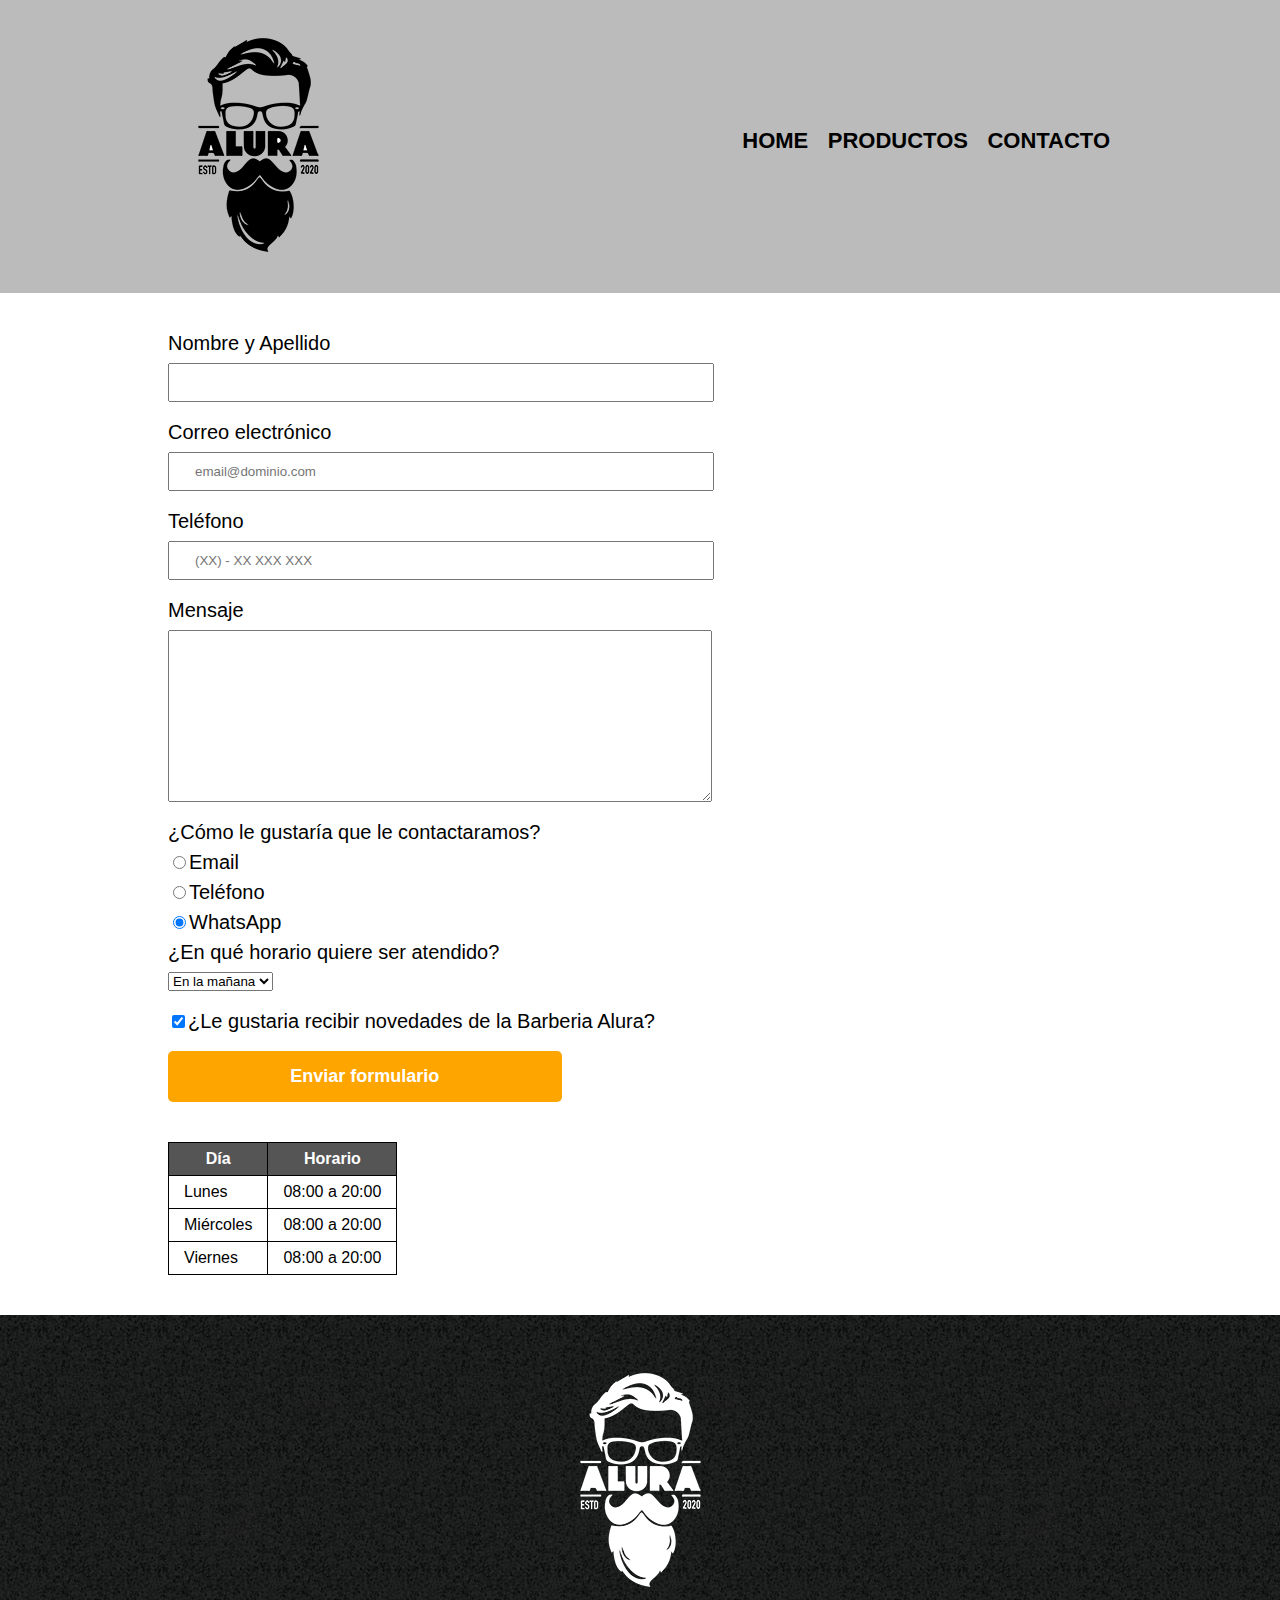
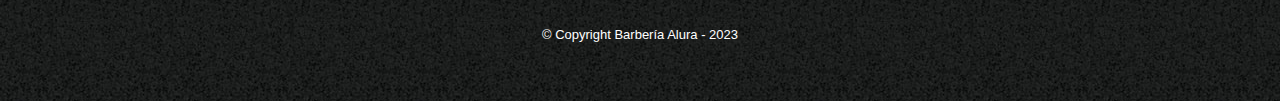
==== contacto.html @ 718966ab "Creando proyecto de página Barberia" ====
<!DOCTYPE html>

<html lang="es">

<head>
    <meta charset="UTF-8">
    <title>Contacto - Barberia Alura</title>
    <link rel="stylesheet" href="reset.css">
    <link rel="stylesheet" href="style.css">
</head>

<body>
    <header>
        <div class="caja">
            <h1>  <!-- Se debe usar la proíedad alt en las imagenes por si hay mala conexión y no carga bien-->
                <img src="imagenes/logo.png" alt="Logo de la Barberia Alura">
            </h1>
            <nav>
                <ul>
                    <li><a href="Index.html">Home</a></li>
                    <li><a href="productos.html">Productos</a></li>
                    <li><a href="contacto.html">Contacto</a></li>
                </ul>
            </nav>
        </div>
    </header>

    <main>
        <div class="contenido-formulario">  <!-- Para crear un formulario existe la etiqueta form -->
        <form>
            <!-- La etiqueta label e input deben de ir "casados"-->
            <!-- se usa un id en el input y este mismo se usa con un for en el label-->
            <label for="nombreapellido">Nombre y Apellido</label>
            <!-- Se debe indicar el tipo de dato que recogera el input-->
            <input type="text" id="nombreapellido" class="input-padron" required>
            
            <label for="correoelectronico">Correo electrónico</label> <!--required se usa para marcar datos obligatorios-->
            <input type="email" id="correoelectronico" class="input-padron" required placeholder="email@dominio.com">

            <!--label es una etiqueta que sirve de guia para llenar el formulario-->
            <label for="telefono">Teléfono</label>  <!--placeholder se usa para ayudar al usuario con el llenado del formulario con los datos correctos-->
            <input type="tel" id="telefono" class="input-padron" required placeholder="(XX) - XX XXX XXX">
            
            <!-- En el text-area igualmente se deben casar-->
            <label for="mensaje">Mensaje</label>
            <!-- Para manipular el tamaño por defecto se usa el número de columnas y filas-->
            <textarea id="mensaje" cols="70" rows="10" class="input-padron" required></textarea>

            <!--fieldset se usa para dividir los diferentes elementos del formulario, es como un "div" pero especifico del formulario-->
            <fieldset>

                <!--legend es como la etiqueta "p" pero es especifica de los formularios-->
                <legend>¿Cómo le gustaría que le contactaramos?</legend>
    
                <!-- Igualmente casamiento, se acostumbra a darle un "valor"-->
                <label for="radio-email"><input type="radio" name="contacto" value="email" id="radio-email">Email</label>
                <!-- Para que pertenezcan a la misma "familia" deben de tener
                 un nombre igual a todos los input-radio que necesite-->
                
                <label for="radio-telefono"><input type="radio" name="contacto" value="telefono" id="radio-telefono">Teléfono</label>

                <!--para que la marca aparezca antes que la etiquta se implenta el label->input->nombre en la etiqueta-->
                <label for="radio-whatsapp"><input type="radio" name="contacto" value="whatsapp" id="radio-whatsapp" checked>WhatsApp</label>
                
            </fieldset>

            <fieldset>
            <legend>¿En qué horario quiere ser atendido?</legend>
            <!--select se usa para crear varias opciones-->
            <select>  <!--dentro con la etiqueta option se ingresan las opciones a elegir-->
                <option>En la mañana</option>
                <option>En la tarde</option>
                <option>En la noche</option>
            </select>
            </fieldset>

            <!--checked se usa para marcar alcuna casilla por deful se implementa en la casilla deseada-->
            <label class="check-box"><input type="checkbox" checked>¿Le gustaria recibir novedades de la Barberia Alura?</label>

            <!-- Para crear un boton se usa el input type "submit" y el value es el nombre con el que aparece-->
            <input type="submit" value="Enviar formulario" class="enviar">
        </form>

        <!--Para la creación de tablas se usa la etiqueta table-->
        <table>
            <!--thead vendria a se la etiqueta header-->
            <thead> <!--Dentro va la fila padrón-->
                <tr> <!--Indica la fila-->
                    <th>Día</th> <!--Indica el valor en cada columa de la misma fila-->
                    <th>Horario</th> <!--Esta etiqueta es especifica del encabezado-->
                </tr>
            </thead>

            <tbody> <!--Indica el cuerpo de la tabla-->
                <tr>
                    <td>Lunes</td>
                    <td>08:00 a 20:00</td>
                </tr>
                <tr>
                    <td>Miércoles</td>
                    <td>08:00 a 20:00</td>
                </tr>
                <tr>
                    <td>Viernes</td>
                    <td>08:00 a 20:00</td>
                </tr>
            </tbody>
        </table>
    </div>
    </main>
    <footer>
        <img src="imagenes/logo-blanco.png" alt="Logo de la Barberia Alura">
        <p class="copyright">&copy; Copyright Barbería Alura - 2023</p>
    </footer>
</body>
---- style.css ----
body{
    font-family: 'Montserrat', sans-serif;
}

header{
    background: #bbbbbb;
    padding: 20px 0;
}

.caja{
    width: 940px;
    position: relative; /*Altera la posición del elemento en*/
    margin: 0 auto;
}

nav{
    position: absolute; /*Aletara la posicon del elemento con relación a las propiedades*/
    top: 110px;
    right: 0;
}

nav li{
    display: inline-block; /*Los elementos de la lista los vuelve manipulables y no solo estaticos*/
    margin: 0 0 0 15px;
}

nav a{
    text-transform: uppercase; /*Mayusculas*/
    color: #000000;
    font-weight: bold; /*Negritas*/
    font-size: 22px;
    text-decoration: none;
}

nav a:hover{  /*Evento del movimiento y dentro los cambios que se realizan*/
    color: #c78c19;
    text-decoration: underline; /*Subrayado*/
}

/*CSS página productos*/

.productos{
    width: 940px;
    margin: 0 auto;
    padding: 50px;
}

.productos li{
    display: inline-block;
    text-align: center;
    width: 30%;
    vertical-align: top; /*Posicionamiento*/
    margin: 0 1.5%;
    padding: 30px 20px;
    box-sizing: border-box; /*Los px del padding se toman del 30% de margen*/
    border: 2px solid #000000;
    border-radius: 10px; /*Redondea la essqunia del borde de la etiqueta*/
}

.productos li:hover{ /*el hover captura eventos con el movimiento del puntero*/
    border-color: #c78c19;
}

.productos li:active{ /*El active captura eventos con el click del puntero*/
    border-color: #088c19;
}

.productos h2{
    font-size: 30px;
    font-weight: bold;
}

.productos li:hover h2{
    font-size: 31px;
}

.producto-descripcion{
    font-size: 18px;
}

.producto-precio{
    font-size: 20px;
    font-weight: bold;
    margin-top: 10px;
}

footer{
    text-align: center;
    background: url(imagenes/bg.jpg); /*Para agregar una imagen de fondo se hace con la anterior syntaxis*/
    padding: 40px;
}

.copyright{
    color: #FFFFFF;
    font-size: 13px;
    margin: 20px;
}

/*CSS página contacto*/

.contenido-formulario{
    width: 80%;
    margin: 0 auto;
}

form{
    margin: 40px 0 40px 40px;
}


form label, form legend{
    display: block;
    font-size: 20px;
    margin: 0 0 10px;
}

.input-padron{
    display: block;
    margin: 0 0 20px;
    padding: 10px 25px;
    width: 50%;
}

.check-box{
    margin: 20px 0;
}

.enviar{
    width: 40%;
    padding: 15px 0;
    font-size: 18px;
    font-weight: bold;
    color: white;
    background: orange;
    border: none;
    border-radius: 5px;
    transition: 1s all; /*Temporizador de transicion y elemento afectado*/
    cursor: pointer; /*Cambia el tipo del cursos*/
}

.enviar:hover{
    background: darkorange;
    transform: scale(1.20); /*cambia la escala del elemento y otras cosas*/
}

table{
    margin: 40px 40px;
}

thead{
    background: #555555;
    color: white;
    font-weight: bold;
}
td, th{
    border: 1px solid black;
    padding: 8px 15px;
}

/*CSS para página principal, Index*/

.portada{
    width: 100%;
    height: 350px;
}

.principal{
    background: #FEFEFE;
    width: 940px;
    margin: 0 auto;
}

.titulo-principal{
    text-align: center;
    font-size: 2em; /*em es la escala del tamaño de la  fuente del browser*/
    padding: 1.5em 0 1.5em 0;
}

.principal p{
    margin: 0 0 1em;
}

.principal strong{
    font-weight: bold;
}

.principal em{
    font-style: italic;
}

.utensilios{
    width:calc(20% - (38px)); /*calcula el área de forma más dinamica con otros dispositivos*/
    float:left; /*Sobreposicion del elemento haciendo que los demas lo roden*/
    margin: 1px 20px 0 0;
}

.mapa{
    padding: 3em 0;
    background: linear-gradient(#FEFEFE, #888888);
}

.mapa p{
    margin: 0 0 2em;
    text-align: center;
}

.mapa-contenido{
    width: 940px;
    margin: 0 auto;
}

.diferenciales{
    background: #888888;
}

.contenido-diferenciales{
    width: 640px;
    margin: 0 auto;
}

.imagendiferencial{
    width: 60%;
    /*horizontal, vertical, blur(difumidad), spread(expansión) color*/
    box-shadow: 10px 10px 30px 15px black;
    /*en negativo cambia la sombra al lado opuesto*/

}

.imagendiferencial:hover{
    opacity: 30%;
    transition: 400ms;
}

.items{
    width: 40%;
    display: inline-block;
    vertical-align: top;
}

.negritas{
    font-weight: bold;
}

.items li{
    margin: 0 10px 10px;
}

.items li:before{
    content: "\2726 ";
}

.video{
    width: 560px;
    margin: 2em auto 0 auto;
}
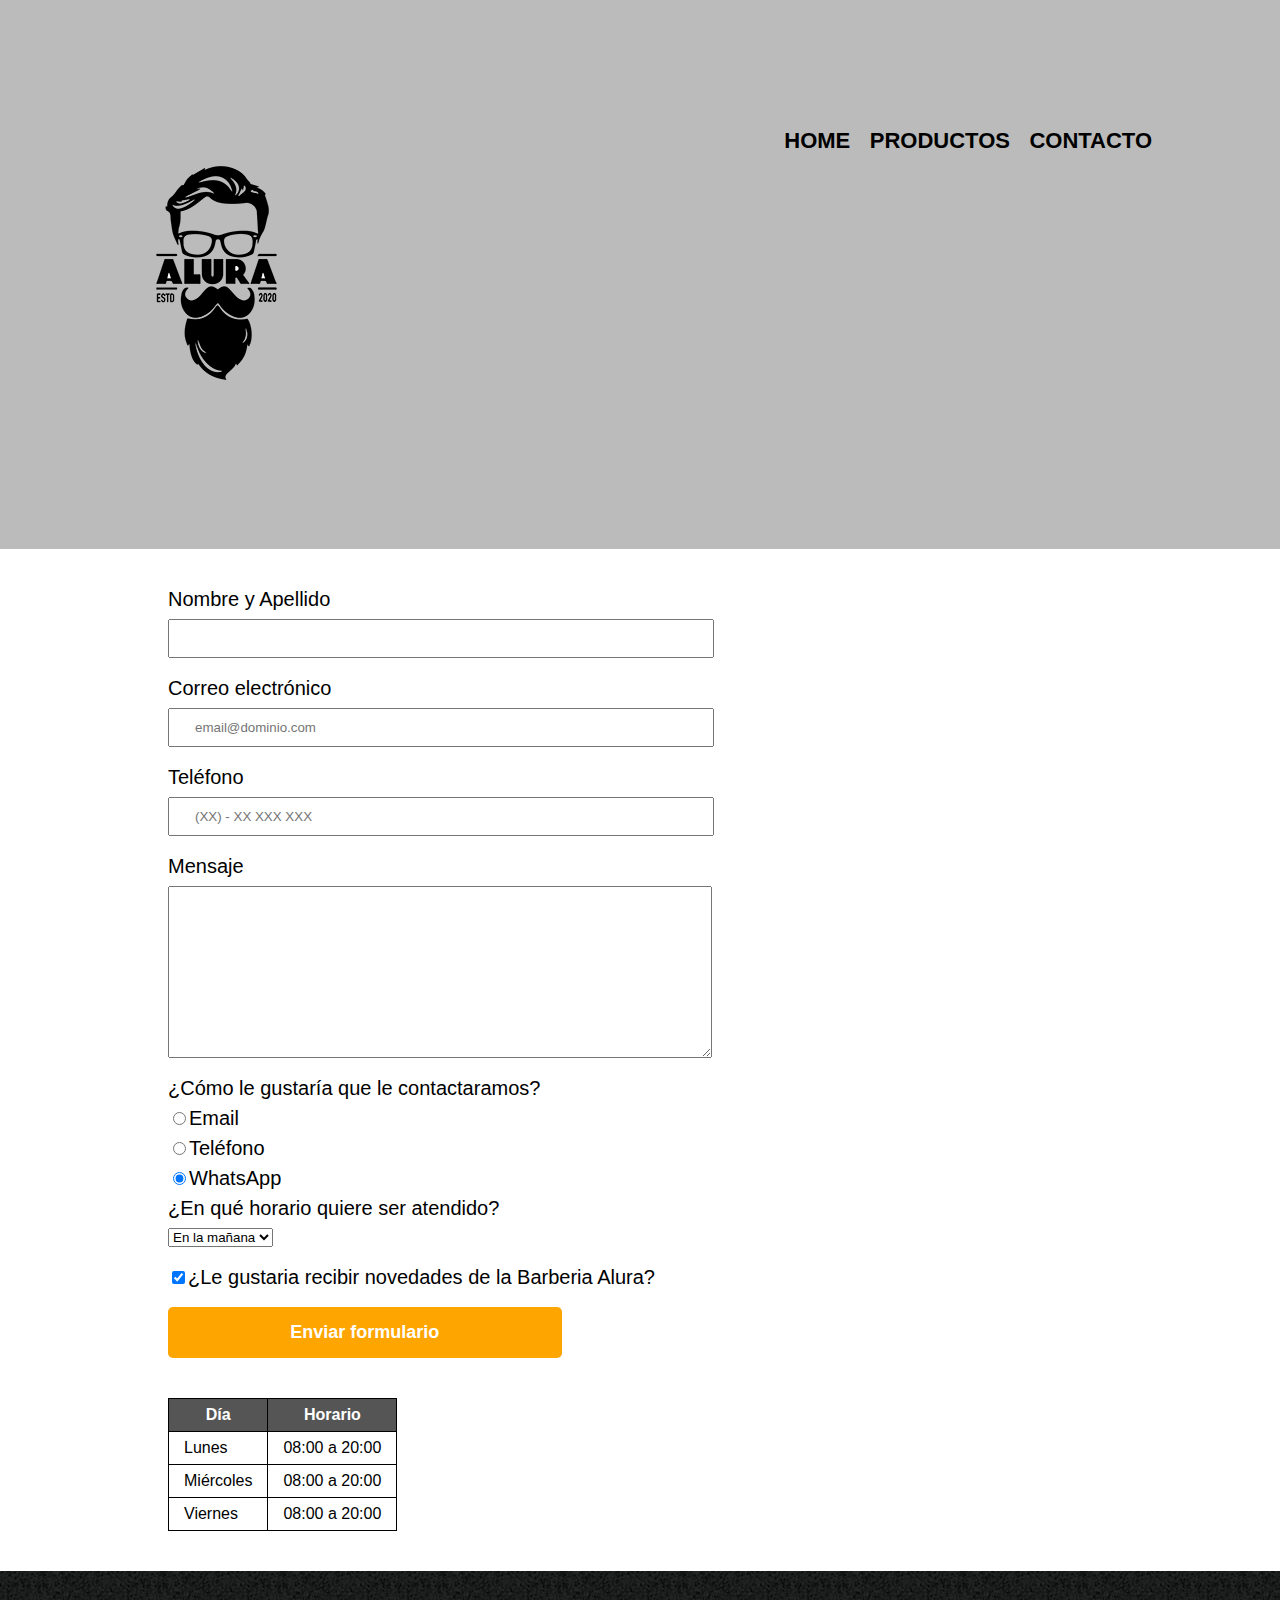
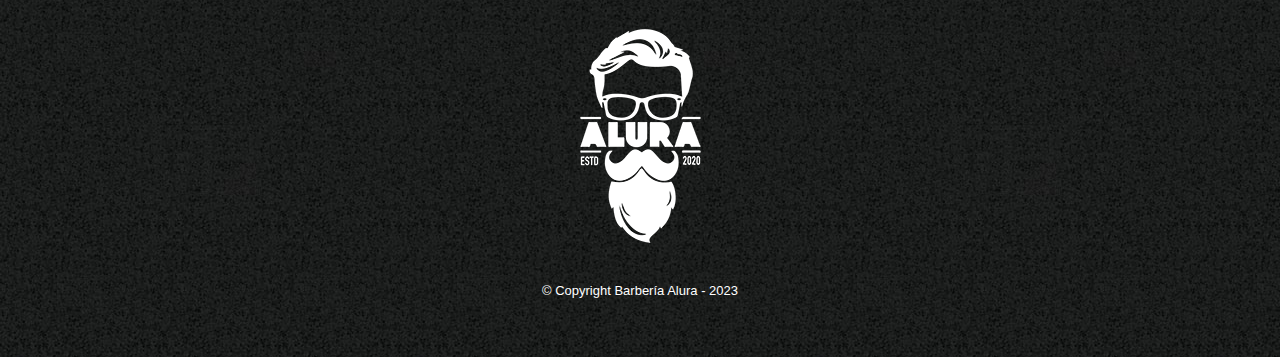
==== commit 4a116691: "Diseño para monitores con resolucion de 768px" ====
--- a/contacto.html
+++ b/contacto.html
@@ -4,6 +4,7 @@
 
 <head>
     <meta charset="UTF-8">
+    <meta name="viewport" content="width=device-width">
     <title>Contacto - Barberia Alura</title>
     <link rel="stylesheet" href="reset.css">
     <link rel="stylesheet" href="style.css">
--- a/style.css
+++ b/style.css
@@ -253,3 +253,19 @@
     width: 560px;
     margin: 2em auto 0 auto;
 }
+
+/*Diseño Responsive de la página */
+
+@media screen and (min-width: 768px){
+    .caja, .mapa-contenido, .principal{
+        width: auto;
+    }
+
+    .caja img{
+        margin: 10%;
+    }
+
+    .caja nav{
+        right: 10%;
+    }
+}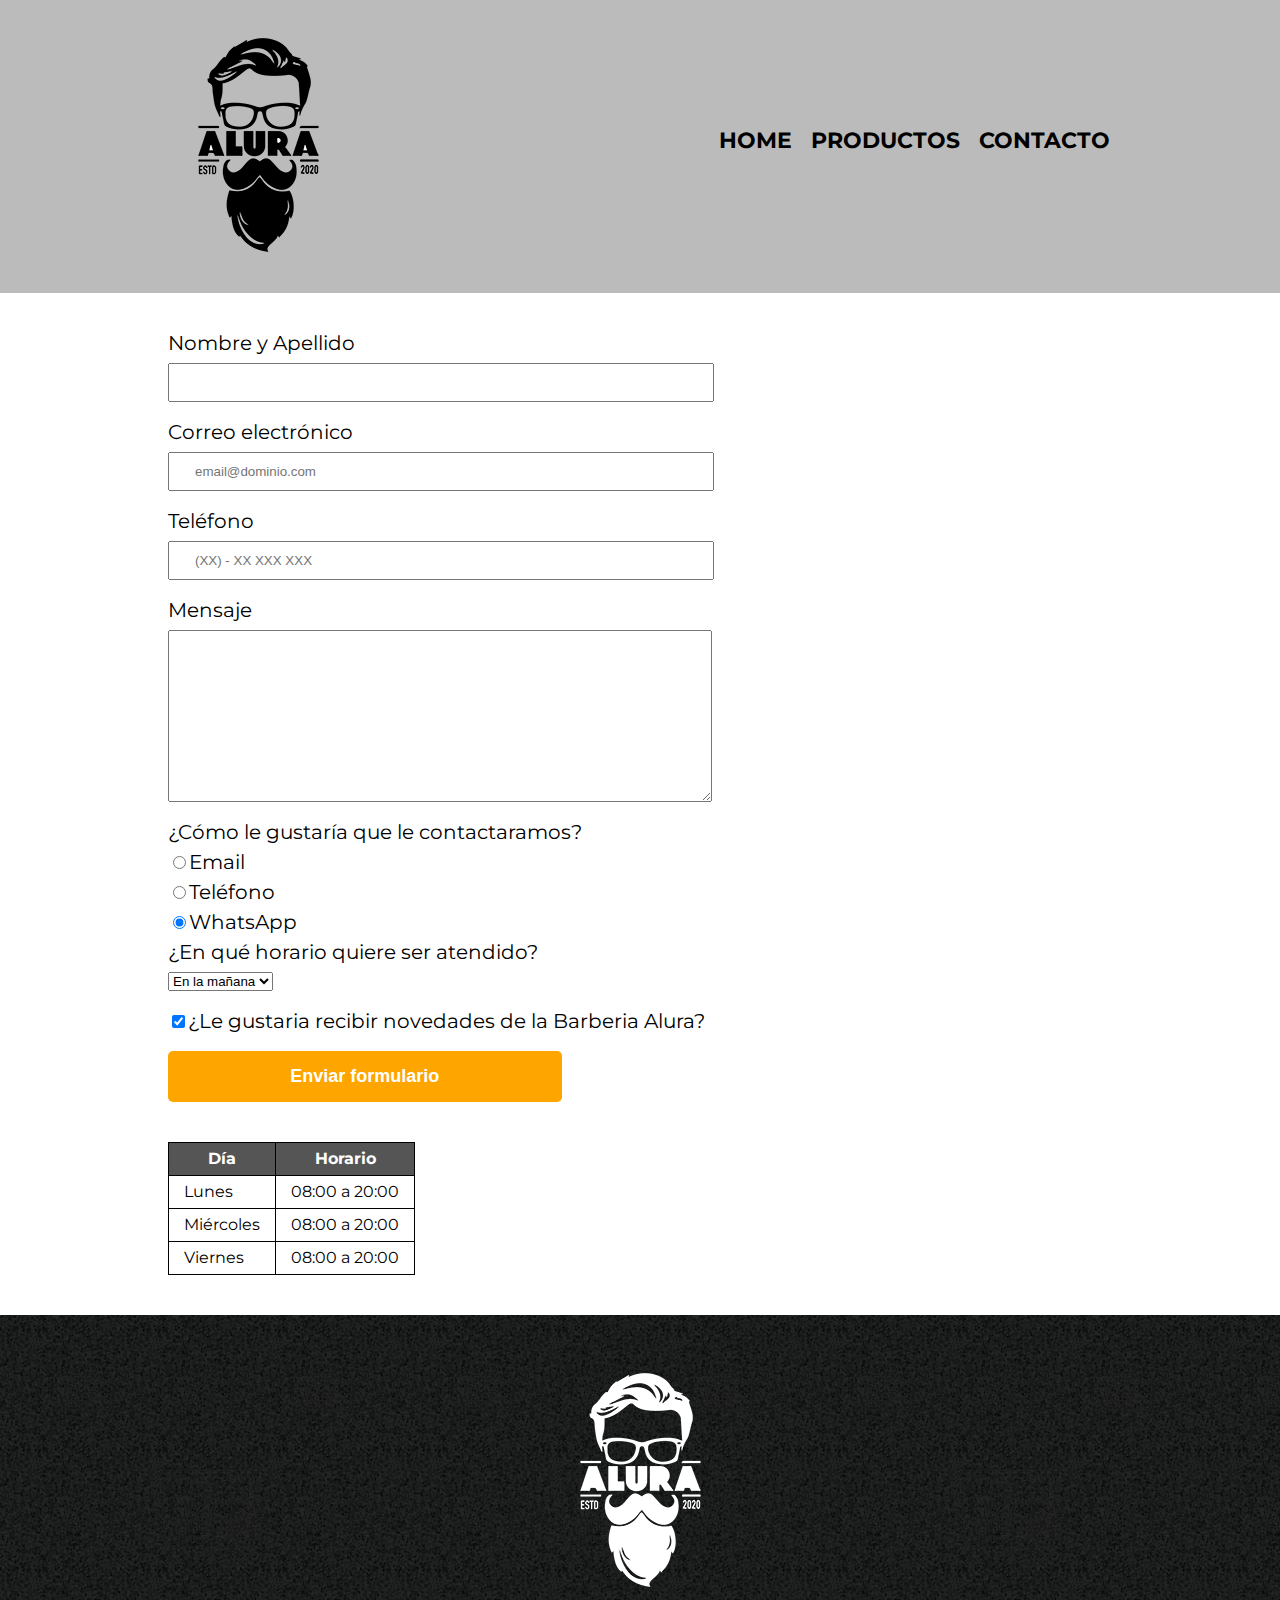
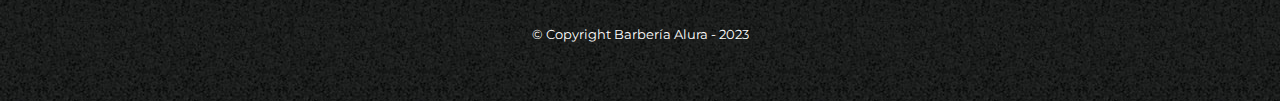
==== commit 185e89e1: "Agregado la fuente de google en página productos y contacto" ====
--- a/contacto.html
+++ b/contacto.html
@@ -8,6 +8,7 @@
     <title>Contacto - Barberia Alura</title>
     <link rel="stylesheet" href="reset.css">
     <link rel="stylesheet" href="style.css">
+    <link href="https://fonts.googleapis.com/css2?family=Montserrat:wght@300&display=swap" rel="stylesheet">
 </head>
 
 <body>
--- a/style.css
+++ b/style.css
@@ -256,16 +256,92 @@
 
 /*Diseño Responsive de la página */
 
-@media screen and (min-width: 768px){
+@media screen and (max-width:930px){
+    /*Página HOME*/
     .caja, .mapa-contenido, .principal{
         width: auto;
     }
 
     .caja img{
-        margin: 10%;
+        margin-left: 10%;
     }
 
     .caja nav{
-        right: 10%;
-    }
-}+        right: 15%;
+    }
+
+    /*Página productos*/
+
+    .productos{
+        width: auto;
+        padding: 10% 0;
+    }
+
+    .productos li{
+        display: block;
+        margin: 0 auto 5% auto;
+        width: 40%;
+    }
+}
+
+@media screen and (max-width:722px){
+    /*Página HOME*/
+    .caja, .mapa-contenido, .principal{
+        width: auto;
+    }
+
+    .caja img{
+        margin: 0;
+    }
+
+    .caja nav{
+        top: 40%;
+        right: 2%;
+    }
+
+    /*Página productos*/
+
+    .productos li{
+        width: 60%;
+    }
+}
+
+@media screen and (max-width:540px){
+    /*Página HOME*/
+    .caja{
+        text-align: center;
+    }
+
+    .caja img{
+        margin: 0;
+    }
+
+    nav{
+        position: relative;
+    }
+
+    .portada{
+        height: auto;
+    }
+
+    .contenido-diferenciales, .video{
+        width: auto;
+        text-align: center;
+    }
+
+    .items{
+        display: block;
+        margin: auto;
+    }
+
+    .imagendiferencial{
+        margin: 5% 0 5% 0;
+    }
+
+    /*Página productos*/
+
+    .productos img{
+        width: 100%;
+    }
+}
+
